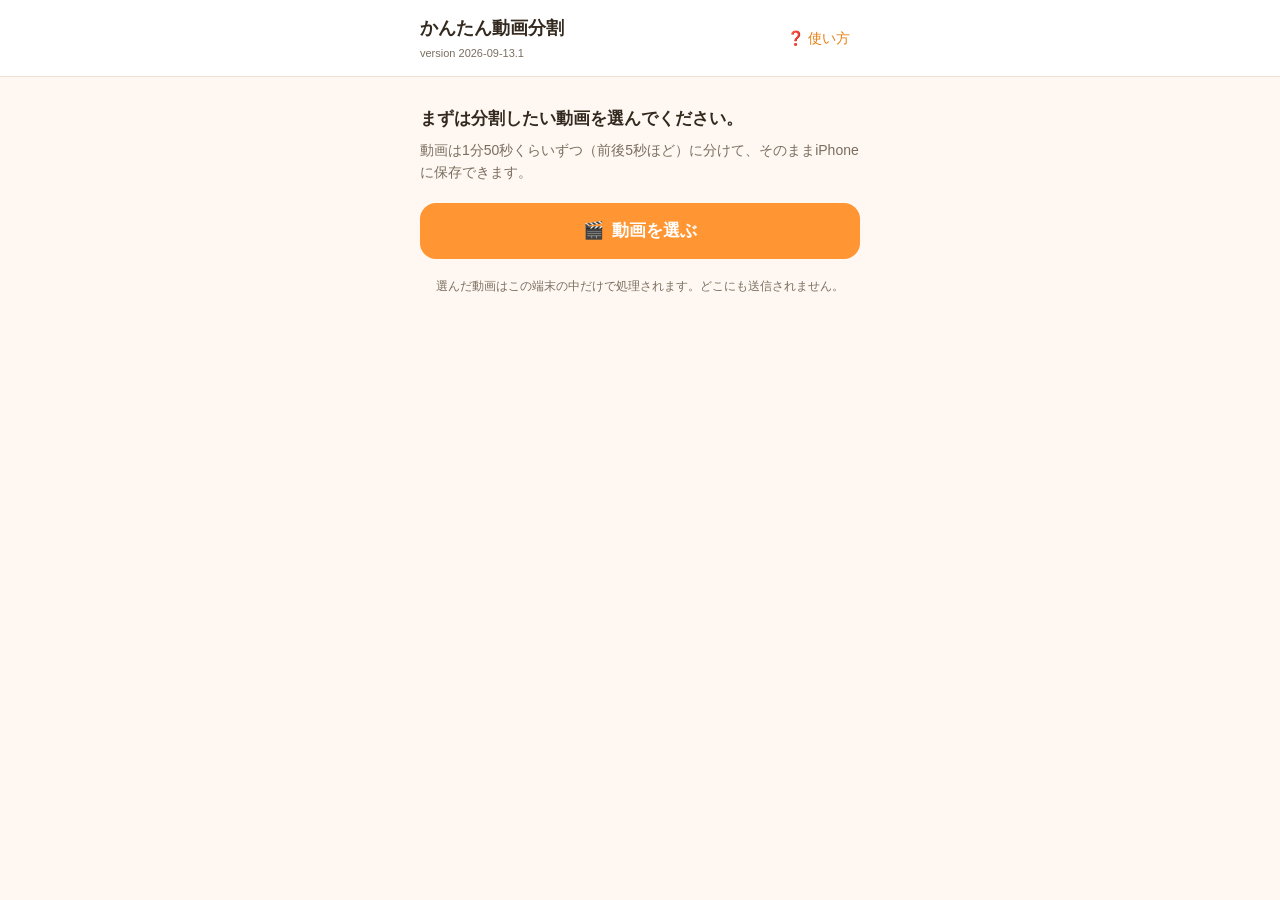
==== index.html @ e61b9a79 "Show a version tag in the header to confirm updates landed Small muted text under the app title (e.g" ====
<!DOCTYPE html>
<html lang="ja">
<head>
<meta charset="UTF-8">
<meta name="viewport" content="width=device-width, initial-scale=1, viewport-fit=cover">
<title>かんたん動画分割</title>
<meta name="description" content="iPhoneで撮った動画を約1分50秒ごとに自動で分割して保存するアプリ">
<meta name="theme-color" content="#ff9533">
<link rel="manifest" href="manifest.json">
<link rel="apple-touch-icon" href="icons/icon-180.png">
<meta name="apple-mobile-web-app-capable" content="yes">
<meta name="apple-mobile-web-app-status-bar-style" content="default">
<meta name="apple-mobile-web-app-title" content="動画分割">
<link rel="stylesheet" href="style.css">
</head>
<body>

<header class="app-header">
  <div class="app-header__inner">
    <div>
      <h1 class="app-header__title">かんたん動画分割</h1>
      <p class="app-header__version" id="version-tag">-</p>
    </div>
    <a class="app-header__help" href="manual.html" target="_blank" rel="noopener" aria-label="使い方を見る（別のタブで開きます）">
      <span aria-hidden="true">❓</span> 使い方
    </a>
  </div>
</header>

<main class="app-main">

  <!-- ステップ1：動画選択（空状態） -->
  <section id="screen-select" class="screen" aria-live="polite">
    <p class="lead">まずは分割したい動画を選んでください。</p>
    <p class="sub">動画は1分50秒くらいずつ（前後5秒ほど）に分けて、そのままiPhoneに保存できます。</p>

    <label class="picker-button" for="file-input">
      <span aria-hidden="true">🎬</span> 動画を選ぶ
    </label>
    <input type="file" id="file-input" accept="video/*" class="visually-hidden">

    <p class="privacy-note">選んだ動画はこの端末の中だけで処理されます。どこにも送信されません。</p>
  </section>

  <!-- ステップ2：選択した動画の確認 -->
  <section id="screen-ready" class="screen" hidden>
    <div class="file-card">
      <div class="file-card__icon" aria-hidden="true">🎞️</div>
      <div class="file-card__info">
        <p class="file-card__name" id="ready-filename">-</p>
        <p class="file-card__meta" id="ready-meta">-</p>
      </div>
    </div>

    <button type="button" id="btn-start" class="primary-button">この動画を1分50秒ごとに分割する</button>
    <button type="button" id="btn-reselect" class="text-button">別の動画を選び直す</button>

    <p class="error-detail" id="error-detail" hidden></p>
  </section>

  <!-- ステップ3：処理中 -->
  <section id="screen-processing" class="screen" hidden aria-live="polite">
    <div class="progress-wrap">
      <div class="progress-bar" role="progressbar" aria-valuemin="0" aria-valuemax="100" aria-valuenow="0" id="progress-bar-outer">
        <div class="progress-bar__fill" id="progress-bar-fill"></div>
      </div>
      <p class="progress-label" id="progress-label">準備しています…</p>
    </div>
    <p class="sub">多くの場合、数秒〜数十秒で終わります。この画面を閉じずにお待ちください。</p>
  </section>

  <!-- ステップ4：結果 -->
  <section id="screen-result" class="screen" hidden>
    <p class="lead" id="result-heading">分割できました</p>
    <p class="sub" id="result-single-note" hidden>この動画は1分50秒以内だったため、1つのファイルになりました。</p>
    <p class="sub">上から順番に保存すると、元の動画の再生順のまま並びます。</p>

    <ul class="segment-list" id="segment-list"></ul>

    <button type="button" id="btn-restart" class="text-button">はじめからやり直す</button>
  </section>

</main>

<!-- トースト（成功・失敗の合図） -->
<div id="toast" class="toast" role="status" aria-live="assertive" hidden></div>

<script src="app.js" defer></script>
</body>
</html>
---- style.css ----
:root {
  color-scheme: light;
  --bg: #fff8f2;
  --card-bg: #ffffff;
  --accent: #ff9533;
  --accent-dark: #e97e12;
  --text: #33291f;
  --text-sub: #7a6e60;
  --border: #f0e2d3;
  --success: #2f9e5c;
  --error: #d64545;
  --radius: 16px;
}

* { box-sizing: border-box; }

html, body {
  margin: 0;
  padding: 0;
  background: var(--bg);
  color: var(--text);
  font-family: -apple-system, BlinkMacSystemFont, "Hiragino Sans", "Yu Gothic", sans-serif;
  line-height: 1.6;
}

.visually-hidden {
  position: absolute;
  width: 1px; height: 1px;
  overflow: hidden;
  clip: rect(0 0 0 0);
  white-space: nowrap;
}

/* ヘッダー */
.app-header {
  background: var(--card-bg);
  border-bottom: 1px solid var(--border);
  position: sticky;
  top: 0;
  z-index: 10;
}
.app-header__inner {
  max-width: 480px;
  margin: 0 auto;
  padding: 14px 20px;
  display: flex;
  align-items: center;
  justify-content: space-between;
}
.app-header__title {
  font-size: 18px;
  margin: 0;
  font-weight: 700;
}
.app-header__version {
  margin: 2px 0 0;
  font-size: 11px;
  color: var(--text-sub);
}
.app-header__help {
  color: var(--accent-dark);
  text-decoration: none;
  font-size: 14px;
  padding: 8px 10px;
  min-height: 40px;
  min-width: 40px;
  display: inline-flex;
  align-items: center;
  gap: 4px;
  border-radius: 10px;
}
.app-header__help:hover,
.app-header__help:focus-visible {
  background: var(--bg);
}

/* メイン */
.app-main {
  max-width: 480px;
  margin: 0 auto;
  padding: 28px 20px 60px;
}

.screen { width: 100%; }

.lead {
  font-size: 17px;
  font-weight: 700;
  margin: 0 0 6px;
}
.sub {
  font-size: 14px;
  color: var(--text-sub);
  margin: 0 0 20px;
}
.privacy-note {
  font-size: 12px;
  color: var(--text-sub);
  text-align: center;
  margin-top: 18px;
}

/* 主役ボタン */
.primary-button {
  display: block;
  width: 100%;
  min-height: 52px;
  background: var(--accent);
  color: #fff;
  border: none;
  border-radius: var(--radius);
  font-size: 17px;
  font-weight: 700;
  cursor: pointer;
  padding: 14px 20px;
  text-align: center;
  transition: background .15s ease, transform .05s ease;
}
.primary-button:hover { background: var(--accent-dark); }
.primary-button:active { transform: scale(0.98); }
.primary-button:focus-visible {
  outline: 3px solid var(--accent-dark);
  outline-offset: 2px;
}
.primary-button:disabled {
  background: #e5c9a8;
  cursor: not-allowed;
}

.picker-button {
  display: flex;
  align-items: center;
  justify-content: center;
  gap: 8px;
  width: 100%;
  min-height: 52px;
  background: var(--accent);
  color: #fff;
  border-radius: var(--radius);
  font-size: 17px;
  font-weight: 700;
  cursor: pointer;
  padding: 14px 20px;
  text-align: center;
  transition: background .15s ease, transform .05s ease;
}
.picker-button:hover { background: var(--accent-dark); }
.picker-button:active { transform: scale(0.98); }
.picker-button:has(+ input:focus-visible) {
  outline: 3px solid var(--accent-dark);
  outline-offset: 2px;
}

.text-button {
  display: block;
  width: 100%;
  min-height: 40px;
  background: none;
  border: none;
  color: var(--text-sub);
  font-size: 14px;
  text-decoration: underline;
  cursor: pointer;
  margin-top: 14px;
  padding: 8px;
}
.text-button:hover { color: var(--text); }
.text-button:focus-visible {
  outline: 2px solid var(--accent-dark);
  outline-offset: 2px;
  border-radius: 6px;
}

/* 失敗時の技術的な詳細（開発者向け・折りたたみ表示） */
.error-detail {
  margin-top: 20px;
  padding: 10px 12px;
  border: 1px dashed var(--border);
  border-radius: 10px;
  background: var(--bg);
  color: var(--text-sub);
  font-size: 11px;
  font-family: ui-monospace, SFMono-Regular, Menlo, monospace;
  line-height: 1.5;
  white-space: pre-wrap;
  word-break: break-all;
  user-select: text;
  -webkit-user-select: text;
}

/* 選択済みファイルカード */
.file-card {
  display: flex;
  align-items: center;
  gap: 14px;
  background: var(--card-bg);
  border: 1px solid var(--border);
  border-radius: var(--radius);
  padding: 16px;
  margin-bottom: 20px;
}
.file-card__icon { font-size: 32px; }
.file-card__info { min-width: 0; }
.file-card__name {
  margin: 0 0 4px;
  font-weight: 700;
  font-size: 15px;
  overflow: hidden;
  text-overflow: ellipsis;
  white-space: nowrap;
}
.file-card__meta {
  margin: 0;
  font-size: 13px;
  color: var(--text-sub);
}

/* 進捗 */
.progress-wrap { margin: 40px 0 8px; }
.progress-bar {
  width: 100%;
  height: 14px;
  background: var(--border);
  border-radius: 999px;
  overflow: hidden;
}
.progress-bar__fill {
  height: 100%;
  width: 0%;
  background: var(--accent);
  border-radius: 999px;
  transition: width .3s ease;
}
.progress-label {
  text-align: center;
  font-size: 14px;
  color: var(--text-sub);
  margin: 10px 0 0;
}

/* 結果リスト */
.segment-list {
  list-style: none;
  margin: 0 0 8px;
  padding: 0;
  display: flex;
  flex-direction: column;
  gap: 10px;
}
.segment-item {
  background: var(--card-bg);
  border: 1px solid var(--border);
  border-radius: var(--radius);
  padding: 14px;
}
.segment-item__row {
  display: flex;
  align-items: center;
  gap: 12px;
}
.segment-item__badge {
  flex: none;
  width: 32px;
  height: 32px;
  border-radius: 50%;
  background: var(--accent);
  color: #fff;
  font-size: 14px;
  font-weight: 700;
  display: flex;
  align-items: center;
  justify-content: center;
}
.segment-item__info { flex: 1; min-width: 0; }
.segment-item__range {
  margin: 0;
  font-size: 14px;
  font-weight: 700;
}
.segment-item__dur {
  margin: 2px 0 0;
  font-size: 12px;
  color: var(--text-sub);
}
.segment-item__save {
  flex: none;
  min-height: 40px;
  min-width: 76px;
  background: var(--accent);
  color: #fff;
  border: none;
  border-radius: 10px;
  font-family: inherit;
  font-size: 13px;
  font-weight: 700;
  cursor: pointer;
  padding: 8px 12px;
  text-decoration: none;
  display: inline-flex;
  align-items: center;
  justify-content: center;
}
.segment-item__save:hover { background: var(--accent-dark); }
.segment-item__save:focus-visible {
  outline: 3px solid var(--accent-dark);
  outline-offset: 2px;
}
.segment-item__save[data-saved="true"] {
  background: var(--success);
}
.segment-item__preview {
  display: block;
  width: 100%;
  max-height: 220px;
  margin-top: 12px;
  border-radius: 12px;
  background: #000;
}
.segment-item__hint {
  margin: 6px 0 0;
  font-size: 12px;
  color: var(--text-sub);
  text-align: center;
}

/* トースト */
.toast {
  position: fixed;
  left: 50%;
  bottom: 28px;
  transform: translateX(-50%);
  max-width: calc(100% - 40px);
  background: var(--text);
  color: #fff;
  padding: 12px 18px;
  border-radius: 999px;
  font-size: 14px;
  text-align: center;
  box-shadow: 0 6px 20px rgba(0,0,0,.18);
  z-index: 100;
}
.toast[data-type="error"] {
  background: var(--error);
  border-radius: var(--radius);
  text-align: left;
}
.toast[data-type="caution"] {
  background: #b8860b;
  border-radius: var(--radius);
  text-align: left;
}

@media (max-width: 360px) {
  .app-main { padding: 24px 14px 50px; }
}
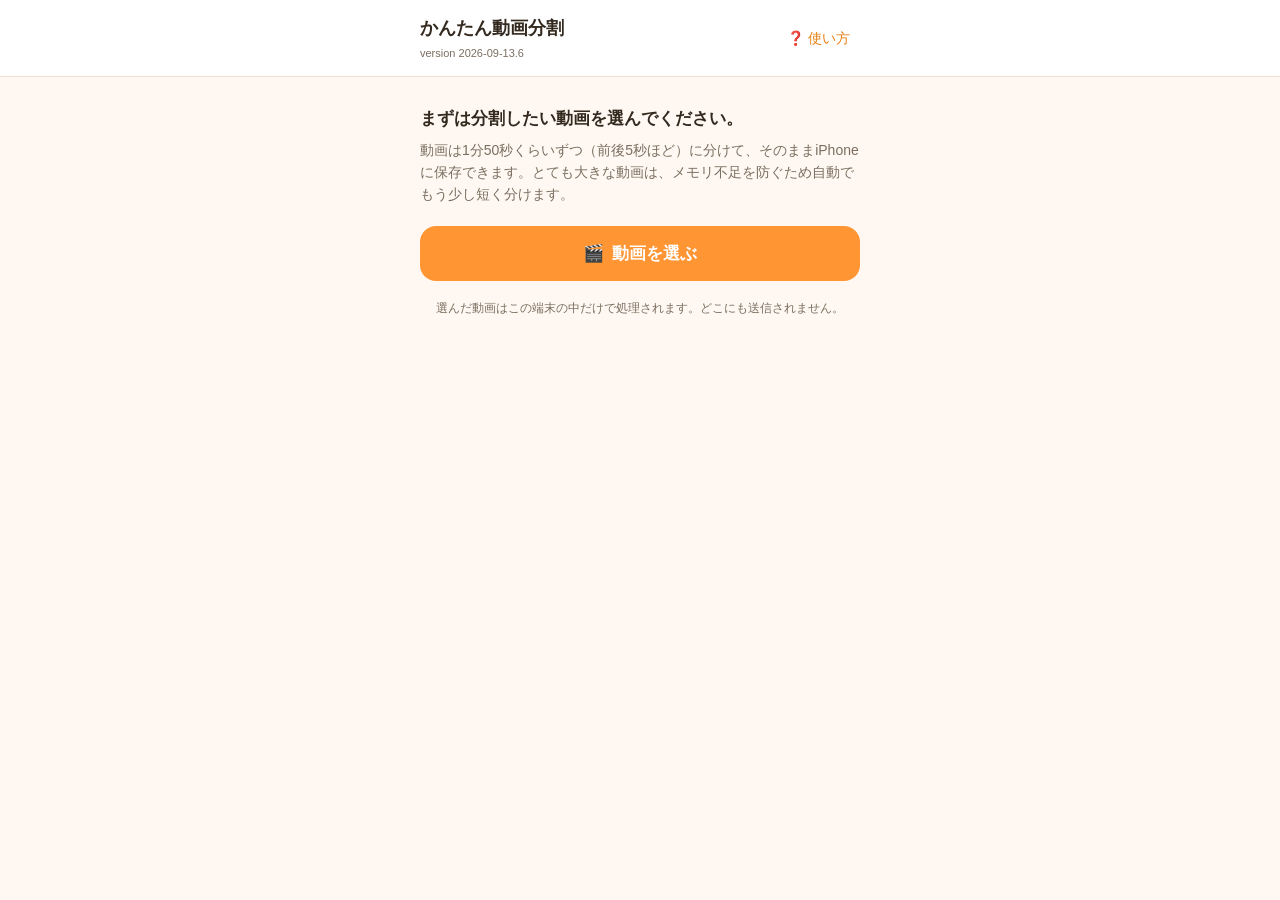
==== commit 207f931c: "Shrink segment length automatically for high-bitrate/large videos Even with per-segment processing, " ====
--- a/index.html
+++ b/index.html
@@ -32,7 +32,7 @@
   <!-- ステップ1：動画選択（空状態） -->
   <section id="screen-select" class="screen" aria-live="polite">
     <p class="lead">まずは分割したい動画を選んでください。</p>
-    <p class="sub">動画は1分50秒くらいずつ（前後5秒ほど）に分けて、そのままiPhoneに保存できます。</p>
+    <p class="sub">動画は1分50秒くらいずつ（前後5秒ほど）に分けて、そのままiPhoneに保存できます。とても大きな動画は、メモリ不足を防ぐため自動でもう少し短く分けます。</p>
 
     <label class="picker-button" for="file-input">
       <span aria-hidden="true">🎬</span> 動画を選ぶ
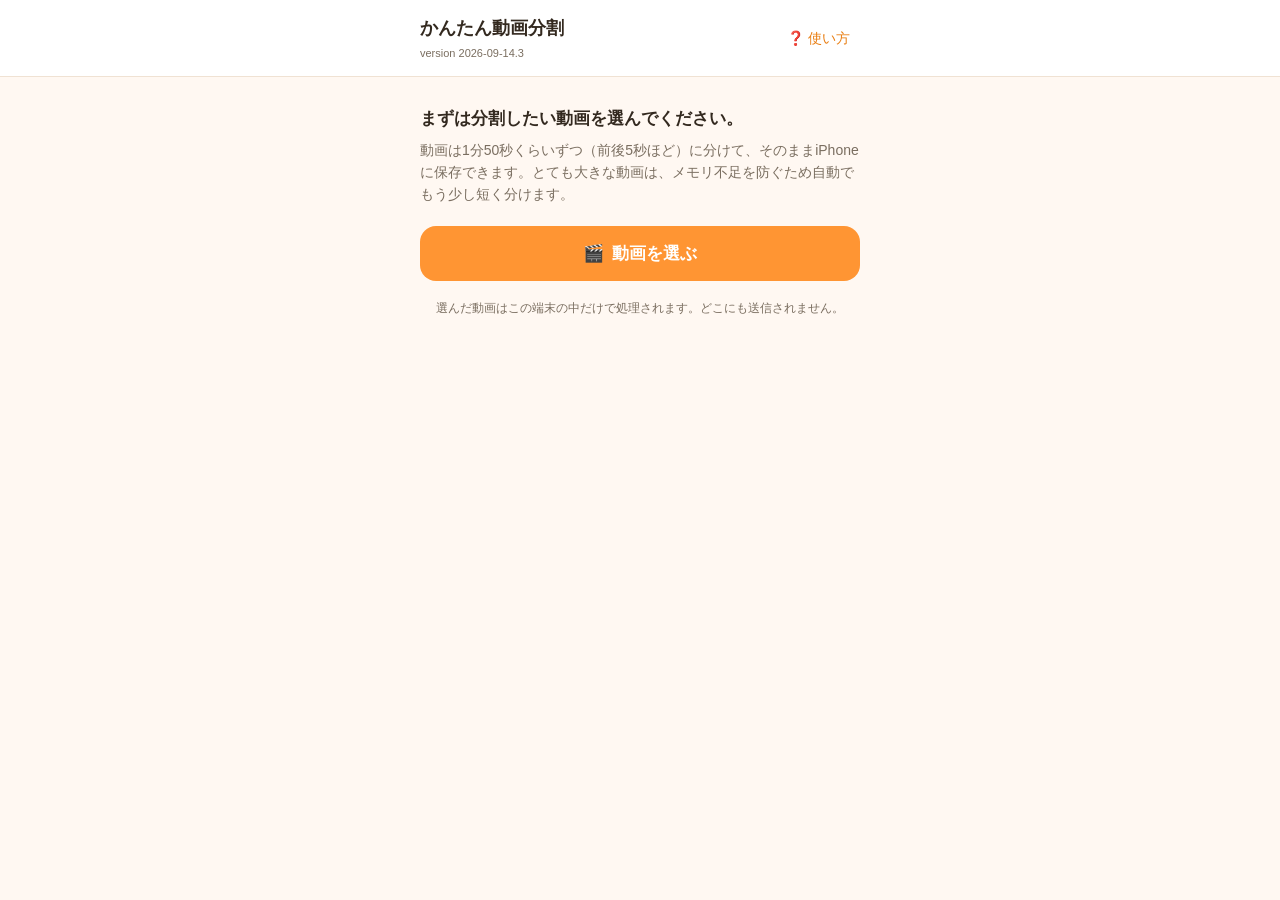
==== commit 2e0f3508: "Remove anxiety-inducing warning; make progress feel alive, not stalled - Drop the "大きな動画です。端末のメモリが不足" ====
--- a/index.html
+++ b/index.html
@@ -65,8 +65,9 @@
         <div class="progress-bar__fill" id="progress-bar-fill"></div>
       </div>
       <p class="progress-label" id="progress-label">準備しています…</p>
+      <p class="progress-elapsed" id="progress-elapsed"></p>
     </div>
-    <p class="sub">多くの場合、数秒〜数十秒で終わります。この画面を閉じずにお待ちください。</p>
+    <p class="sub">動画の大きさによって数秒〜数分かかります。動いていないように見えても処理中なので、この画面を閉じずにお待ちください。</p>
   </section>
 
   <!-- ステップ4：結果 -->
--- a/style.css
+++ b/style.css
@@ -230,12 +230,31 @@
   background: var(--accent);
   border-radius: 999px;
   transition: width .3s ease;
+  background-image: linear-gradient(
+    90deg,
+    rgba(255,255,255,0) 0%,
+    rgba(255,255,255,.35) 50%,
+    rgba(255,255,255,0) 100%
+  );
+  background-size: 60px 100%;
+  background-repeat: no-repeat;
+  animation: progress-shimmer 1.4s linear infinite;
+}
+@keyframes progress-shimmer {
+  0% { background-position: -60px 0; }
+  100% { background-position: calc(100% + 60px) 0; }
 }
 .progress-label {
   text-align: center;
   font-size: 14px;
   color: var(--text-sub);
   margin: 10px 0 0;
+}
+.progress-elapsed {
+  text-align: center;
+  font-size: 12px;
+  color: var(--text-sub);
+  margin: 4px 0 0;
 }
 
 /* 結果リスト */
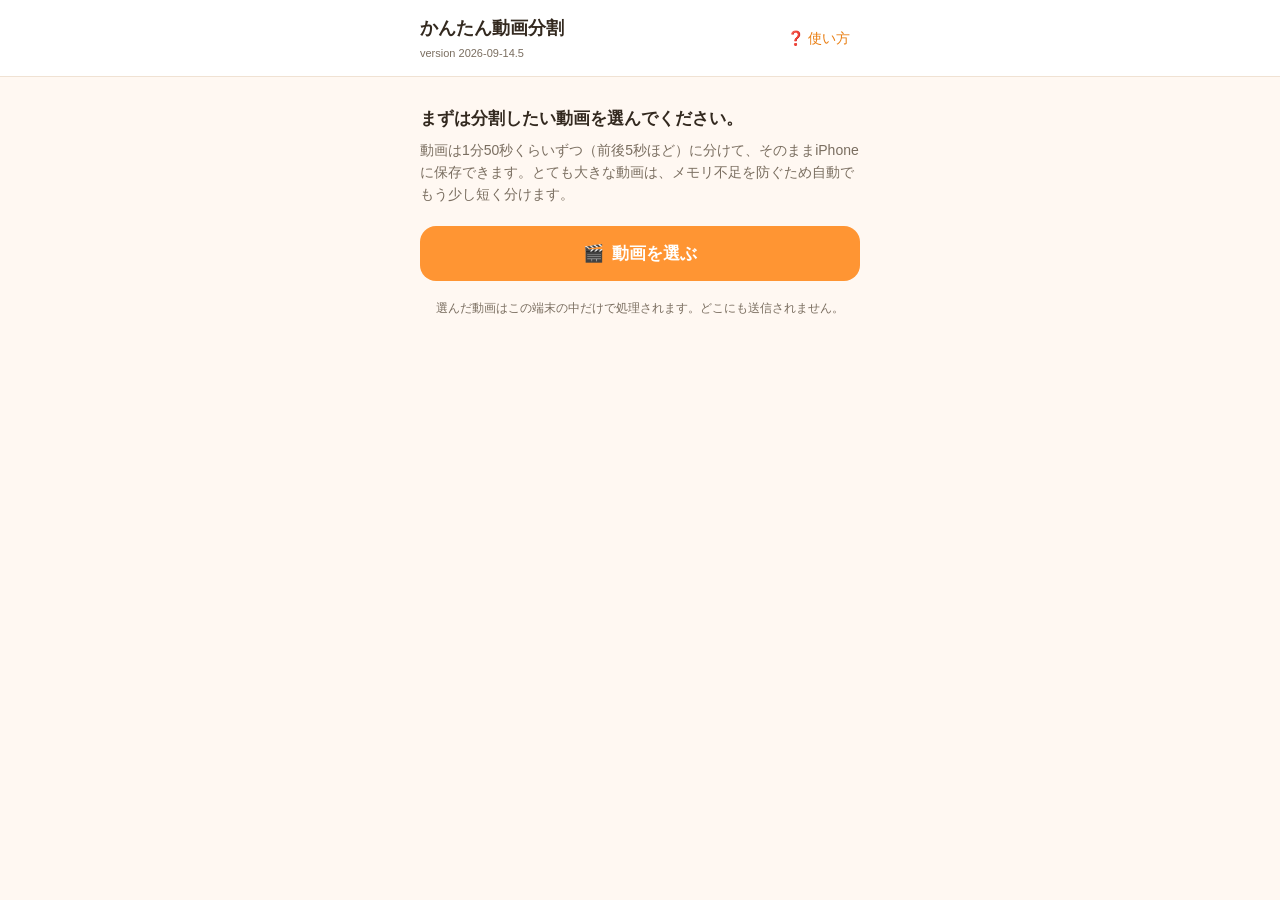
==== commit 9333defb: "Remove native video controls to stop them stealing long-press; show processing time Device report: a" ====
--- a/index.html
+++ b/index.html
@@ -73,6 +73,7 @@
   <!-- ステップ4：結果 -->
   <section id="screen-result" class="screen" hidden>
     <p class="lead" id="result-heading">分割できました</p>
+    <p class="sub" id="result-elapsed"></p>
     <p class="sub" id="result-single-note" hidden>この動画は1分50秒以内だったため、1つのファイルになりました。</p>
     <p class="sub">上から順番に保存すると、元の動画の再生順のまま並びます。</p>
 
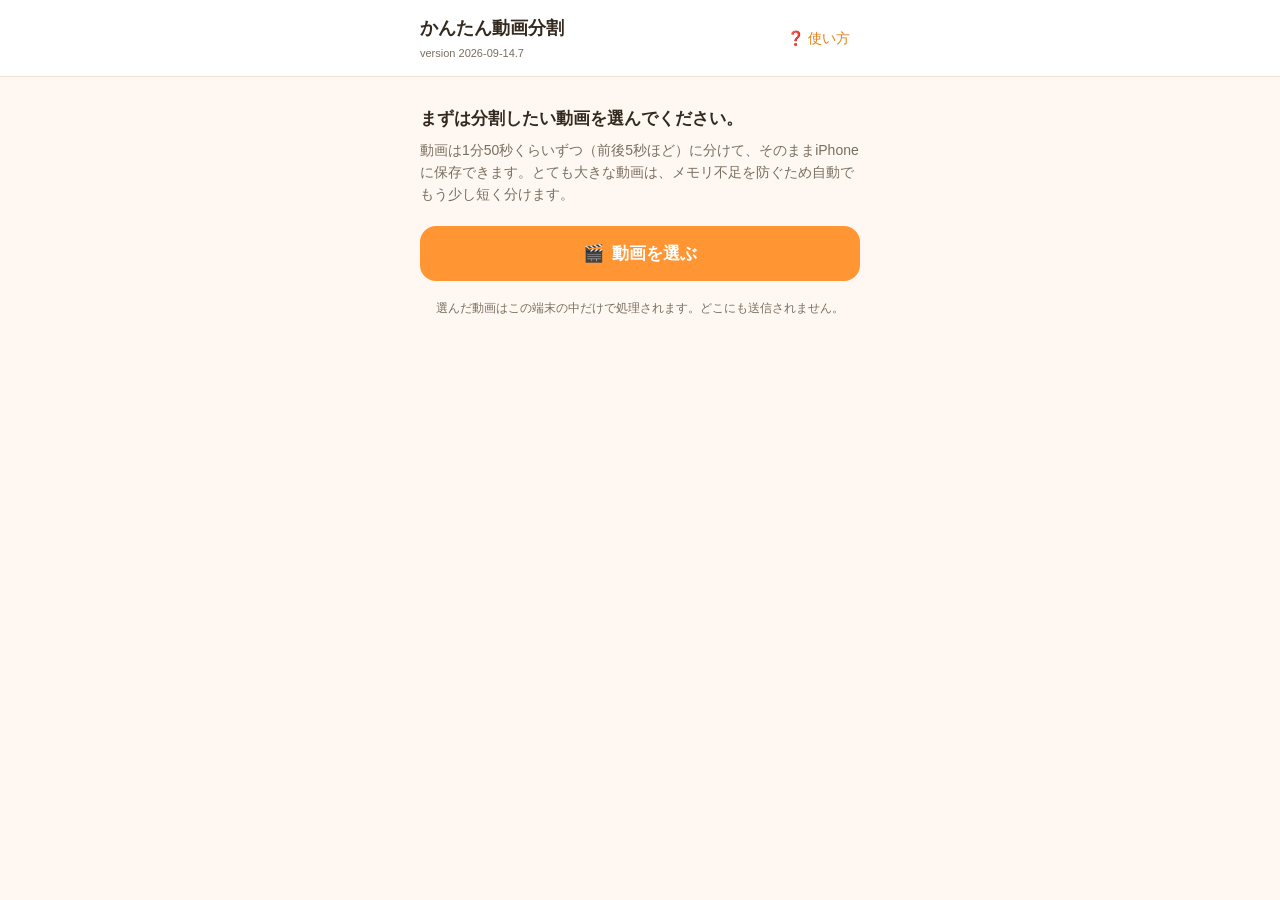
==== commit 135f71a7: "Show whether a source shooting date was actually detected We've tried three rounds of metadata fixes" ====
--- a/index.html
+++ b/index.html
@@ -74,6 +74,7 @@
   <section id="screen-result" class="screen" hidden>
     <p class="lead" id="result-heading">分割できました</p>
     <p class="sub" id="result-elapsed"></p>
+    <p class="sub" id="result-source-date"></p>
     <p class="sub" id="result-single-note" hidden>この動画は1分50秒以内だったため、1つのファイルになりました。</p>
     <p class="sub">上から順番に保存すると、元の動画の再生順のまま並びます。</p>
 
--- a/style.css
+++ b/style.css
@@ -335,13 +335,6 @@
   border-radius: 12px;
   background: #000;
 }
-.segment-item__hint {
-  margin: 6px 0 0;
-  font-size: 12px;
-  color: var(--text-sub);
-  text-align: center;
-}
-
 /* トースト */
 .toast {
   position: fixed;
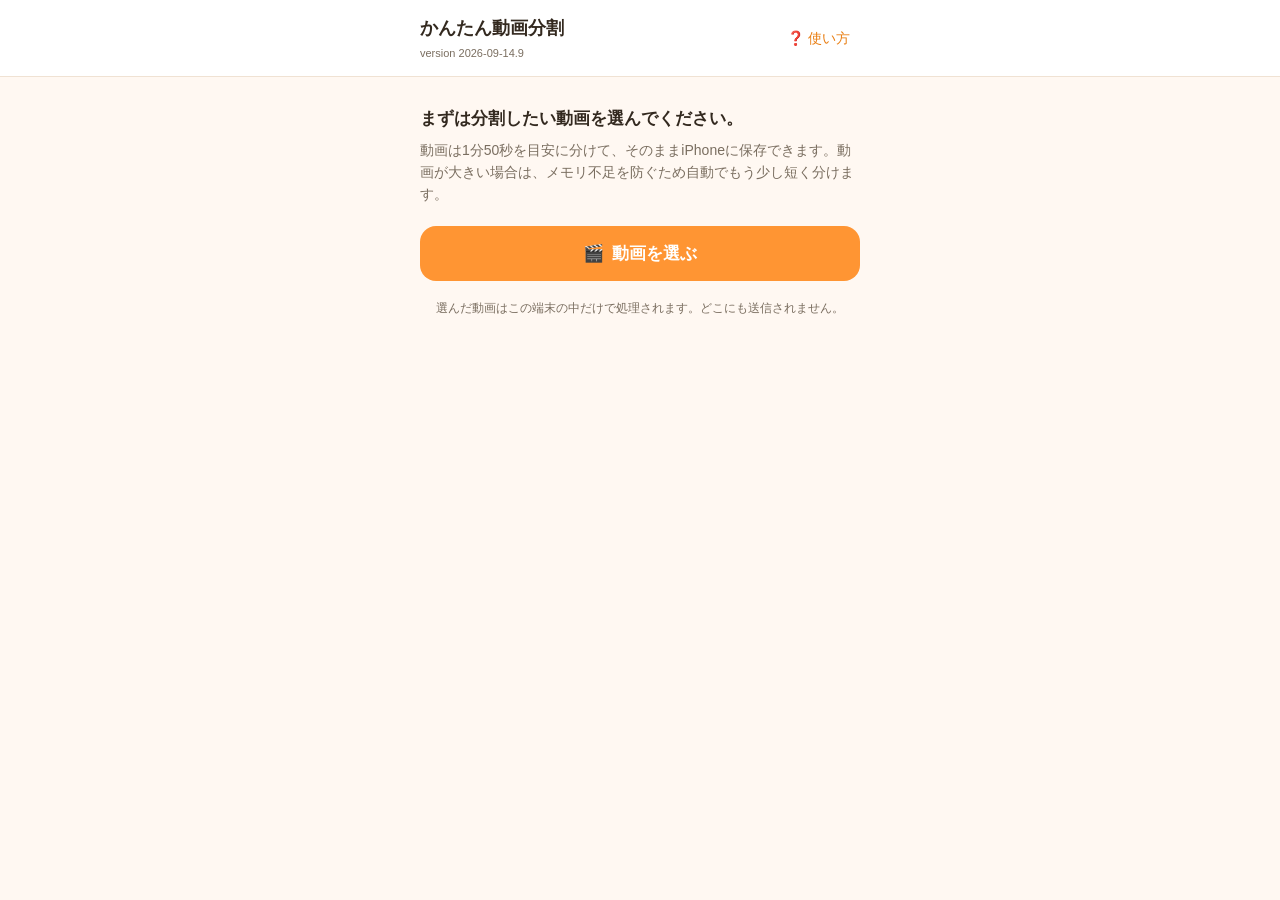
==== commit 8b24626b: "Simplify date fix confirmed working; polish copy per feedback - Date fix confirmed end-to-end on-dev" ====
--- a/index.html
+++ b/index.html
@@ -32,7 +32,7 @@
   <!-- ステップ1：動画選択（空状態） -->
   <section id="screen-select" class="screen" aria-live="polite">
     <p class="lead">まずは分割したい動画を選んでください。</p>
-    <p class="sub">動画は1分50秒くらいずつ（前後5秒ほど）に分けて、そのままiPhoneに保存できます。とても大きな動画は、メモリ不足を防ぐため自動でもう少し短く分けます。</p>
+    <p class="sub">動画は1分50秒を目安に分けて、そのままiPhoneに保存できます。動画が大きい場合は、メモリ不足を防ぐため自動でもう少し短く分けます。</p>
 
     <label class="picker-button" for="file-input">
       <span aria-hidden="true">🎬</span> 動画を選ぶ
@@ -52,7 +52,7 @@
       </div>
     </div>
 
-    <button type="button" id="btn-start" class="primary-button">この動画を1分50秒ごとに分割する</button>
+    <button type="button" id="btn-start" class="primary-button">この動画を約1分50秒ごとに分割する</button>
     <button type="button" id="btn-reselect" class="text-button">別の動画を選び直す</button>
 
     <p class="error-detail" id="error-detail" hidden></p>
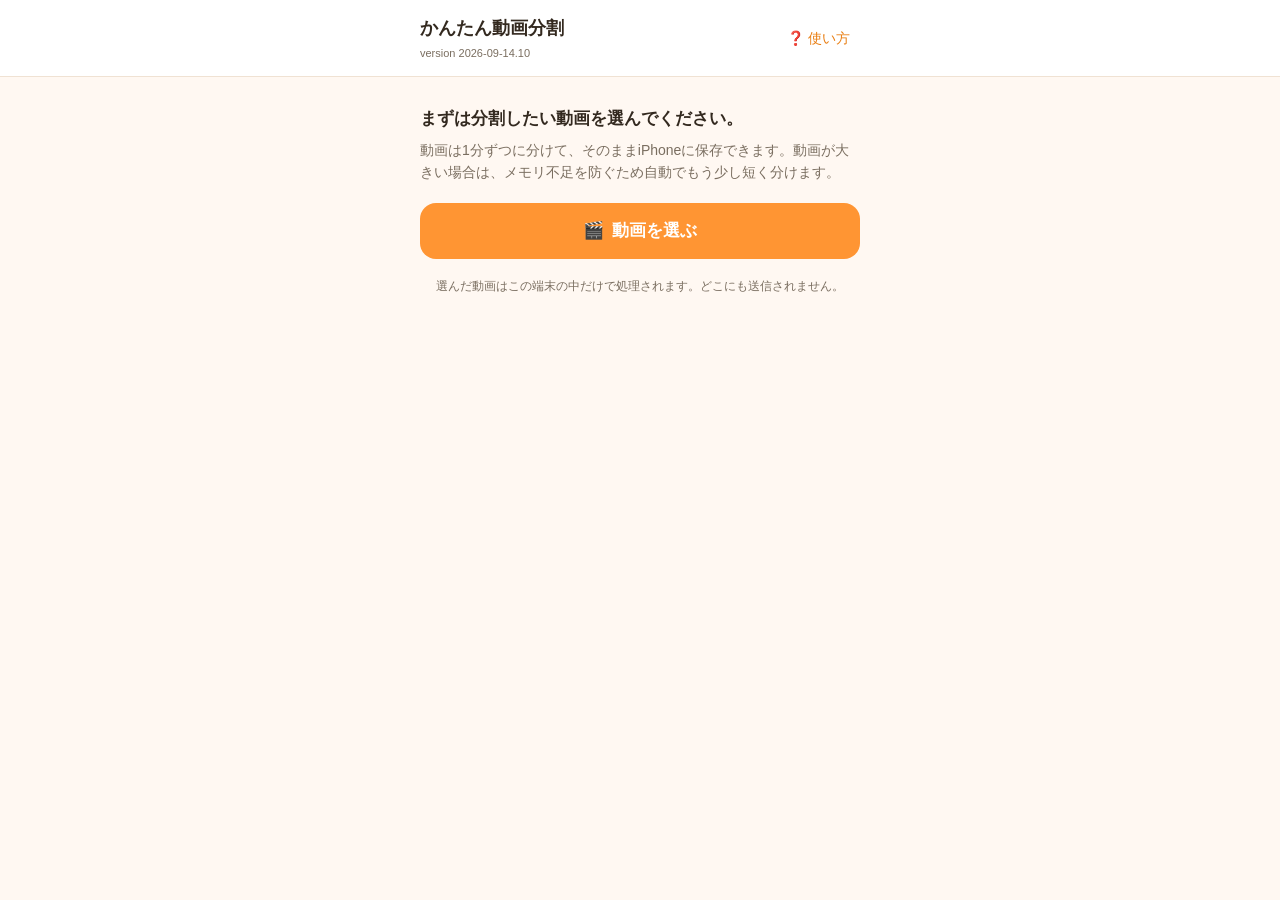
==== commit b4194d8c: "Copy polish: "1分" wording, drop time from button, remove screenshot placeholders - Select-screen des" ====
--- a/index.html
+++ b/index.html
@@ -32,7 +32,7 @@
   <!-- ステップ1：動画選択（空状態） -->
   <section id="screen-select" class="screen" aria-live="polite">
     <p class="lead">まずは分割したい動画を選んでください。</p>
-    <p class="sub">動画は1分50秒を目安に分けて、そのままiPhoneに保存できます。動画が大きい場合は、メモリ不足を防ぐため自動でもう少し短く分けます。</p>
+    <p class="sub">動画は1分ずつに分けて、そのままiPhoneに保存できます。動画が大きい場合は、メモリ不足を防ぐため自動でもう少し短く分けます。</p>
 
     <label class="picker-button" for="file-input">
       <span aria-hidden="true">🎬</span> 動画を選ぶ
@@ -52,7 +52,7 @@
       </div>
     </div>
 
-    <button type="button" id="btn-start" class="primary-button">この動画を約1分50秒ごとに分割する</button>
+    <button type="button" id="btn-start" class="primary-button">この動画を分割する</button>
     <button type="button" id="btn-reselect" class="text-button">別の動画を選び直す</button>
 
     <p class="error-detail" id="error-detail" hidden></p>
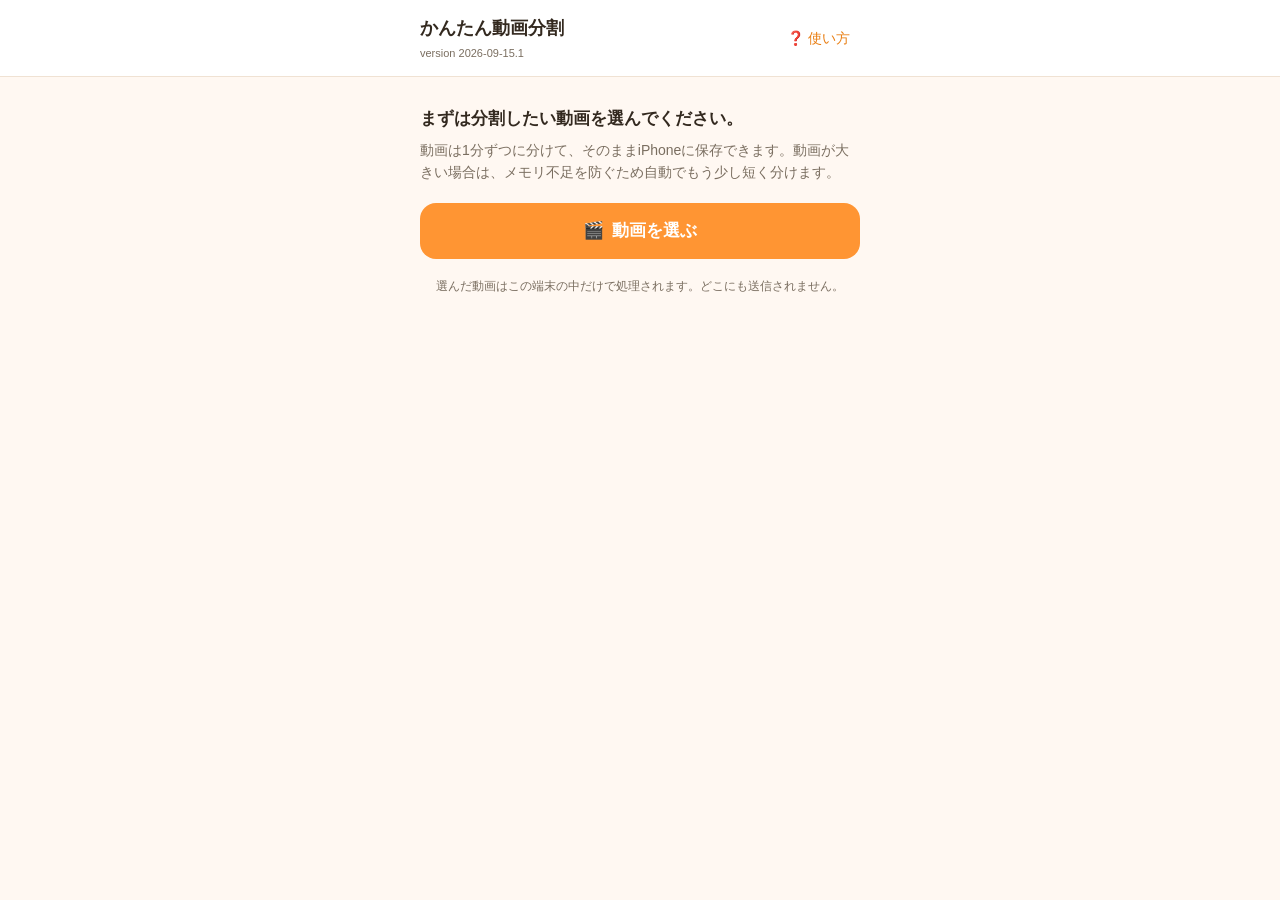
==== commit 4b9e0ed3: "Warn before processing very large videos instead of letting them crash Device evidence now brackets " ====
--- a/index.html
+++ b/index.html
@@ -52,6 +52,8 @@
       </div>
     </div>
 
+    <p class="warn-box" id="ready-size-warning" hidden></p>
+
     <button type="button" id="btn-start" class="primary-button">この動画を分割する</button>
     <button type="button" id="btn-reselect" class="text-button">別の動画を選び直す</button>
 
--- a/style.css
+++ b/style.css
@@ -172,6 +172,17 @@
 }
 
 /* 失敗時の技術的な詳細（開発者向け・折りたたみ表示） */
+.warn-box {
+  margin-bottom: 16px;
+  padding: 12px 14px;
+  border: 1px solid #f0c674;
+  border-radius: var(--radius);
+  background: #fff8e6;
+  color: #7a5b00;
+  font-size: 13px;
+  line-height: 1.6;
+}
+
 .error-detail {
   margin-top: 20px;
   padding: 10px 12px;
